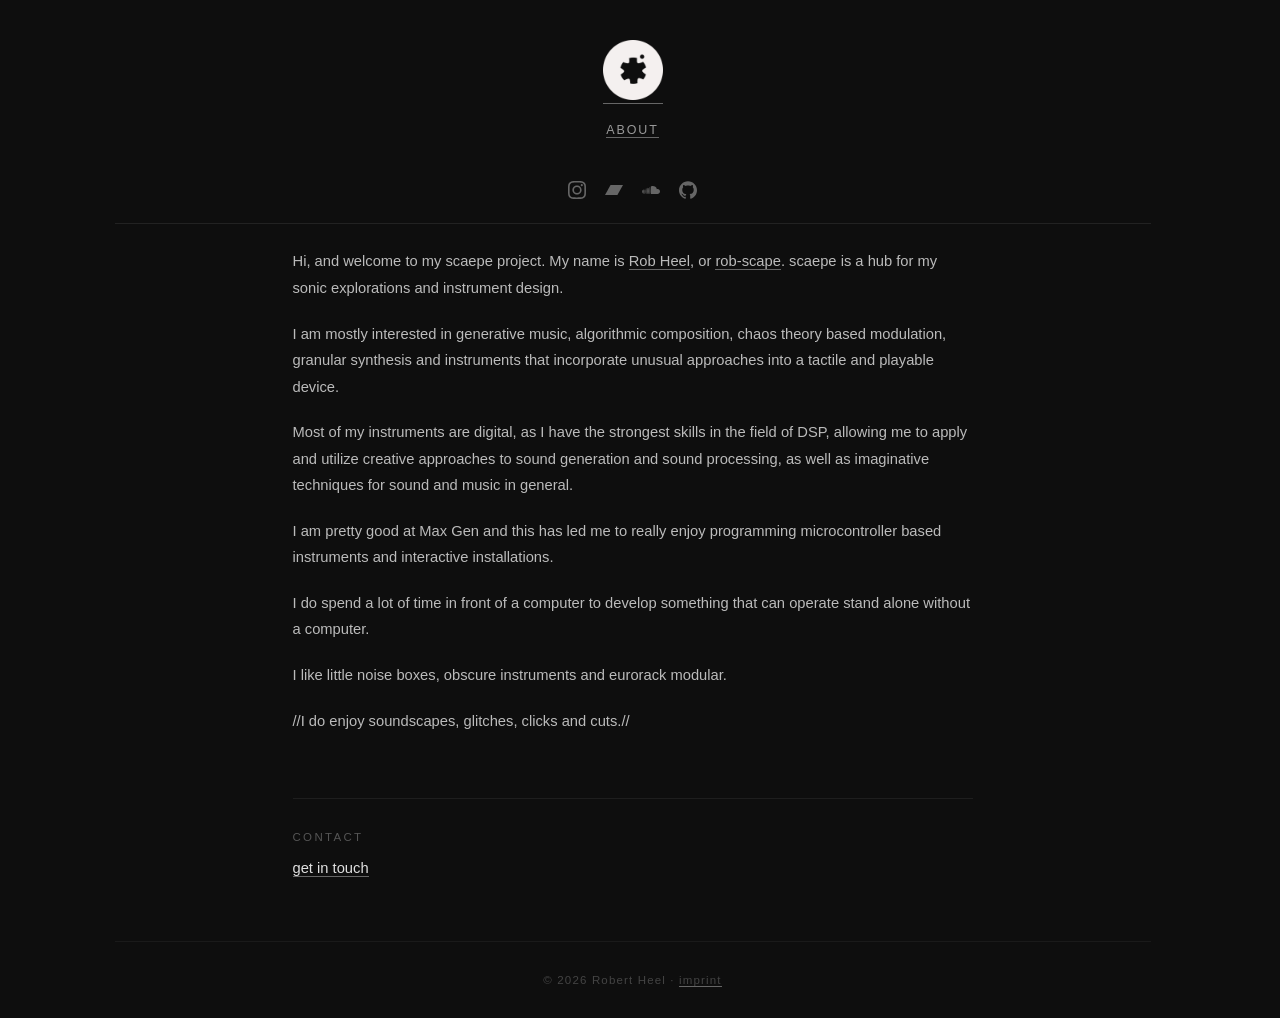
==== about.html @ 41b70da7 "upload html files" ====
<!DOCTYPE html>
<html lang="en">
<head>
  <meta charset="UTF-8">
  <meta name="viewport" content="width=device-width, initial-scale=1.0">
  <title>About — scaepe</title>
  <link rel="stylesheet" href="assets/style.css">
  <style>
    .about { max-width: 680px; margin: 0 auto 4rem; }
    .about p { font-size: 0.92rem; line-height: 1.8; color: #bbb; margin-bottom: 1.2rem; }
    .about .comment { color: #555; font-style: normal; }

    .contact { max-width: 680px; margin: 0 auto 4rem; padding-top: 2rem; border-top: 0.5px solid #1e1e1e; }
    .contact-title { font-size: 0.72rem; letter-spacing: 0.2em; text-transform: uppercase; color: #555; margin-bottom: 1rem; }
    .contact a { font-size: 0.92rem; color: #e0e0e0; text-decoration: none; border-bottom: 0.5px solid #666; transition: color 0.2s, border-color 0.2s; }
    .contact a:hover { color: #ffffff; border-color: #aaa; }
  </style>
</head>
<body>

<div class="site-wrapper">
  <div id="site-header"></div>
  <div id="site-socials"></div>
  <div class="divider"></div>

  <script>const BASE = '';</script>
  <script src="assets/header.js"></script>
  <script src="assets/socials.js"></script>

  <main>

    <div class="about">
      <p>Hi, and welcome to my scaepe project. My name is <a href="https://www.robertheel.com/++/" target="_blank" rel="noopener noreferrer">Rob Heel</a>, or <a href="https://github.com/rob-scape/"  target="_blank" rel="noopener noreferrer">rob-scape</a>. scaepe is a hub for my sonic explorations and instrument design.</p>
      <p>I am mostly interested in generative music, algorithmic composition, chaos theory based modulation, granular synthesis and instruments that incorporate unusual approaches into a tactile and playable device.</p>
      <p>Most of my instruments are digital, as I have the strongest skills in the field of DSP, allowing me to apply and utilize creative approaches to sound generation and sound processing, as well as imaginative techniques for sound and music in general.</p>
      <p>I am pretty good at Max Gen and this has led me to really enjoy programming microcontroller based instruments and interactive installations.
      <p>I do spend a lot of time in front of a computer to develop something that can operate stand alone without a computer.</p>
      <p>I like little noise boxes, obscure instruments and eurorack modular.</p>
      <p>//I do enjoy soundscapes, glitches, clicks and cuts.//</p>
    </div>

    <div class="contact">
      <div class="contact-title">Contact</div>
      <a href="#" id="mailto-link">get in touch</a>
    </div>

  </main>

  <footer>
    <p>© 2026 Robert Heel · <a href="imprint.html">imprint</a></p>
  </footer>

</div>

<script>
  const u = 'your';
  const d = 'domain.com';
  const link = document.getElementById('mailto-link');
  link.href = 'mailto:' + u + '@' + d;
</script>

</body>
</html>
---- assets/style.css ----
* { margin: 0; padding: 0; box-sizing: border-box; }
body { background: #0e0e0e; color: #e0e0e0; font-family: 'Helvetica Neue', Helvetica, Arial, sans-serif; min-height: 100vh; }
.site-wrapper { max-width: 1100px; margin: 0 auto; padding: 0 2rem; }

#site-header { display: flex; justify-content: center; }
header { display: flex; flex-direction: column; align-items: center; padding: 2.5rem 0 1.5rem; }
.logo img { height: 60px; width: auto; }

nav { margin-top: 1.2rem; display: flex; gap: 2rem; }
nav a { color: #999; text-decoration: none; font-size: 0.78rem; letter-spacing: 0.15em; text-transform: uppercase; transition: color 0.2s; }
nav a:hover { color: #e0e0e0; }

.socials { display: flex; gap: 1.2rem; margin-top: 1.2rem; align-items: center; }
.socials a { color: #666; transition: color 0.2s; display: flex; align-items: center; }
.socials a:hover { color: #e0e0e0; }

a { color: inherit; text-decoration: none; border-bottom: 0.5px solid #666; transition: color 0.2s, border-color 0.2s; }
a:hover { color: #ffffff; border-color: #aaa; }

.divider { width: 100%; height: 1px; background: #222; margin: 1.5rem 0; }

footer { border-top: 0.5px solid #1a1a1a; margin-top: 2rem; padding: 2rem 0; text-align: center; }
footer p { font-size: 0.72rem; letter-spacing: 0.1em; color: #444; }
footer a { color: #444; text-decoration: none; transition: color 0.2s; }
footer a:hover { color: #888; }

html { scrollbar-gutter: stable; }

.socials a {
    display: flex;
    align-items: center;
    width: 18px;
    height: 18px;
    background-color: #666;
    transition: background-color 0.2s;
    -webkit-mask-size: cover;
    mask-size: cover;
}
.socials a:hover {
    background-color: #e0e0e0;
}

#site-socials { display: flex; justify-content: center; }
.socials a[title="Instagram"] { -webkit-mask: url(social-icons/instagram.svg) no-repeat center; mask: url(social-icons/instagram.svg) no-repeat center; }
.socials a[title="Bandcamp"] { -webkit-mask: url(social-icons/bandcamp.svg) no-repeat center; mask: url(social-icons/bandcamp.svg) no-repeat center; }
.socials a[title="Soundcloud"] { -webkit-mask: url(social-icons/soundcloud.svg) no-repeat center; mask: url(social-icons/soundcloud.svg) no-repeat center; }
.socials a[title="GitHub"] { -webkit-mask: url(social-icons/github.svg) no-repeat center; mask: url(social-icons/github.svg) no-repeat center; }

@media (max-width: 700px) {
  nav { flex-wrap: wrap; justify-content: center; gap: 1rem; }
}
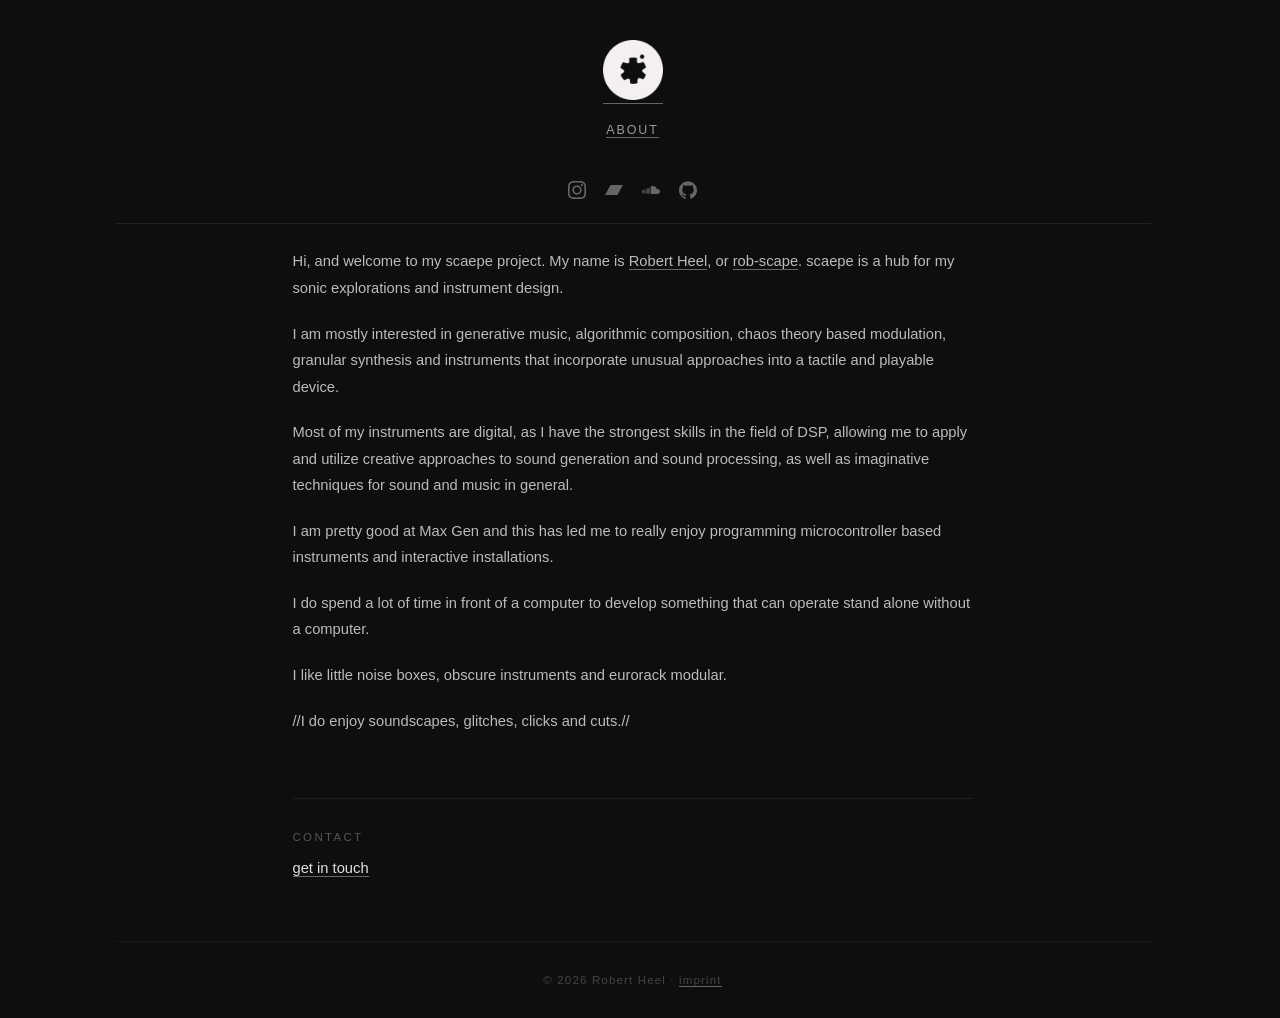
==== commit ce1534d7: "added robert heel link in about" ====
--- a/about.html
+++ b/about.html
@@ -30,7 +30,7 @@
   <main>
 
     <div class="about">
-      <p>Hi, and welcome to my scaepe project. My name is <a href="https://www.robertheel.com/++/" target="_blank" rel="noopener noreferrer">Rob Heel</a>, or <a href="https://github.com/rob-scape/"  target="_blank" rel="noopener noreferrer">rob-scape</a>. scaepe is a hub for my sonic explorations and instrument design.</p>
+      <p>Hi, and welcome to my scaepe project. My name is <a href="https://www.robertheel.com/++/" target="_blank" rel="noopener noreferrer">Robert Heel</a>, or <a href="https://github.com/rob-scape/"  target="_blank" rel="noopener noreferrer">rob-scape</a>. scaepe is a hub for my sonic explorations and instrument design.</p>
       <p>I am mostly interested in generative music, algorithmic composition, chaos theory based modulation, granular synthesis and instruments that incorporate unusual approaches into a tactile and playable device.</p>
       <p>Most of my instruments are digital, as I have the strongest skills in the field of DSP, allowing me to apply and utilize creative approaches to sound generation and sound processing, as well as imaginative techniques for sound and music in general.</p>
       <p>I am pretty good at Max Gen and this has led me to really enjoy programming microcontroller based instruments and interactive installations.
@@ -53,10 +53,14 @@
 </div>
 
 <script>
-  const u = 'your';
-  const d = 'domain.com';
+  const u = 'robertheel';
+  const d = 'web.de';
   const link = document.getElementById('mailto-link');
-  link.href = 'mailto:' + u + '@' + d;
+  // Deferred: mailto only constructed on click, never exists in DOM at rest
+  link.addEventListener('click', function(e) {
+    e.preventDefault();
+    window.location = 'mailto:' + u + '@' + d;
+   });
 </script>
 
 </body>
